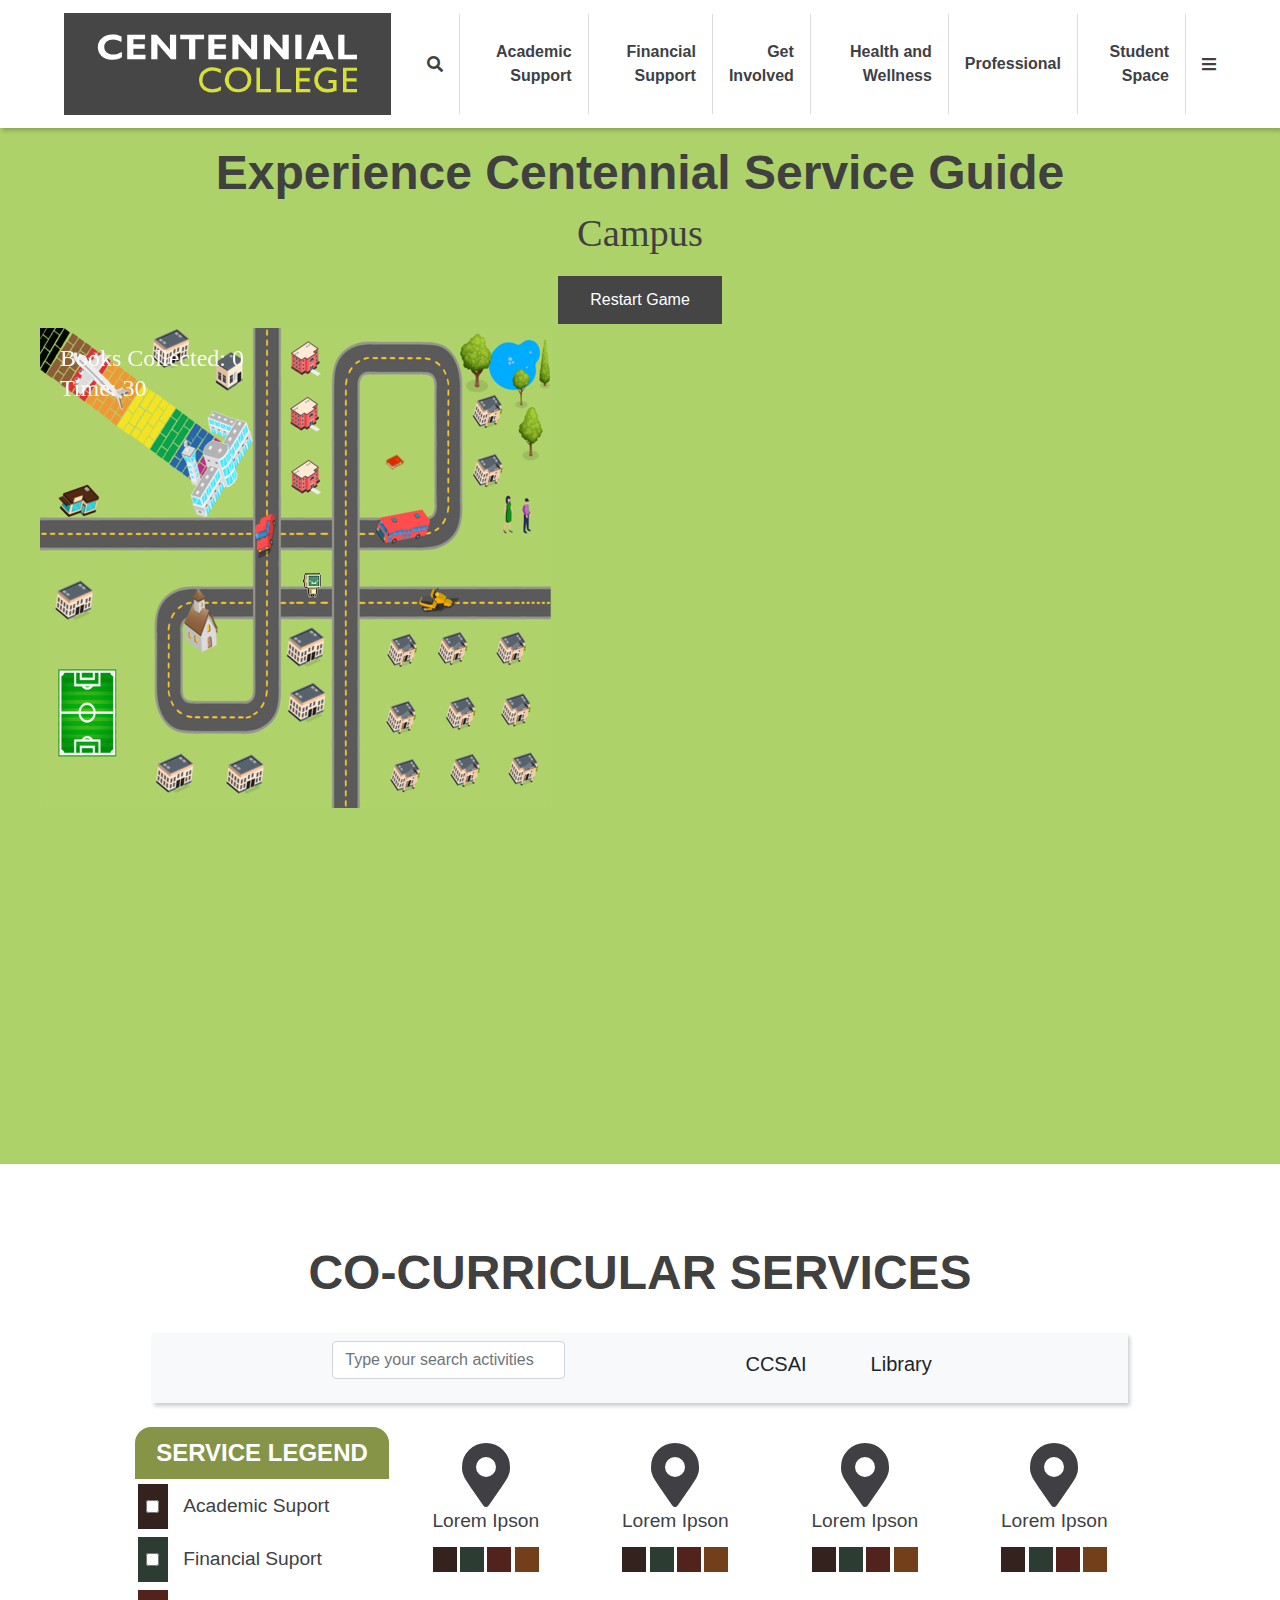
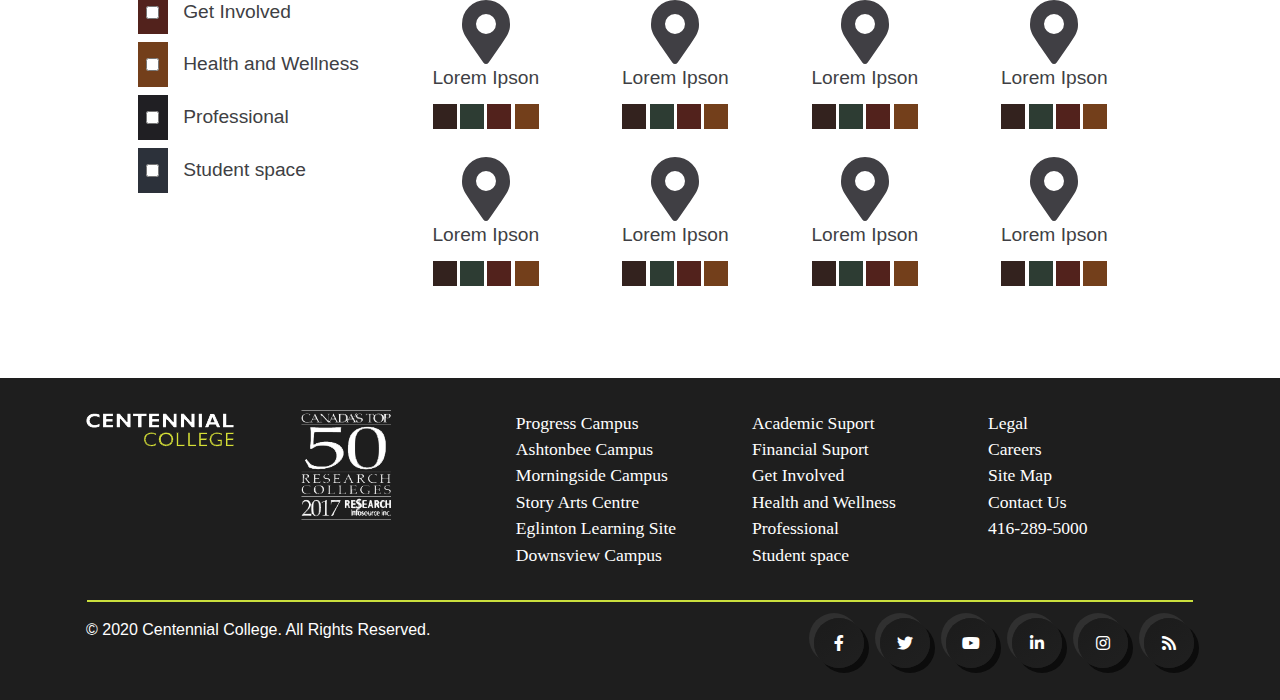
==== campus.html @ 66acb299 "pull updates" ====
<!DOCTYPE html>
<html lang="en">

<head>
    <meta charset="UTF-8" />
    <meta name="viewport" content="width=device-width, initial-scale=1.0" />
    <title>Centennial College | Community Colleges in Toronto, Canada</title>

    <meta http-equiv="X-UA-Compatible" content="IE=edge" />
    <meta http-equiv="Content-Type" content="text/html; charset=UTF-8" />
    <meta name="viewport" content="width=device-width, initial-scale=1.0, maximum-scale=1.0, user-scalable=no" />
    <meta name="mobile-web-app-capable" content="yes" />
    <link rel="icon" type="image/x-icon" href="assets/images/favicon.png" />
    <link rel="stylesheet" href="style.css" />
    <link rel="stylesheet" href="assets/css/all.min.css" />
    <link rel="stylesheet" href="assets/css/bootstrap.min.css" />
    <link rel="stylesheet" href="assets/css/flexboxgrid.min.css" />
</head>

<body>
    <!--Navigation section-->

    <section class="navbarmenu">
        <nav class="navbar navbar-expand-sm navbar-light justify-content-end">
            <div class="container-fluid container-menu">
                <a class="navbar-brand" href="index.html"><img src="assets/images/centennial_college_logo.png" /></a>
                <button class="disablebtn ml-auto mr-1"></button>
                <button class="navbar-toggler" type="button" data-toggle="collapse" data-target="#navbarSupportedContent">
          <span class="navbar-toggler-icon"></span>
        </button>
                <div class="collapse navbar-collapse flex-grow-0" id="navbarSupportedContent">
                    <ul class="navbar-nav text-right">
                        <li><i class="fas fa-search"></i></li>
                        <li>Academic Support</li>
                        <li>Financial Support</li>
                        <li>Get Involved</li>
                        <li>Health and Wellness</li>
                        <li>Professional</li>
                        <li>Student Space</li>
                        <li><i class="fas fa-bars"></i></li>
                    </ul>
                </div>
            </div>
        </nav>
    </section>

    <!--CHOOSE THE CAMPUS SECTION-->

    <!--for the fake menu-->
    <div class="gap"></div>
    <!---------------------->

    <section class="downsview">
        <div class="container-fluid">
            <div class="title-m2">
                <h1>Experience Centennial Service Guide</h1>
                <h2>Campus</h2>
            </div>
            <div class="downsview-map">

                <iframe src="assets/game/index.html"></iframe>

            </div>
        </div>
    </section>



    <section class="co-curricular">
        <div class="container cc-services">
            <div class="title-m2">
                <h1>CO-CURRICULAR SERVICES</h1>
            </div>
            <br>
            <nav class="navbar navbar-light bg-light justify-content-between">
                <div id="header"></div>
                <form role="form">
                    <div class="form-group">
                        <input type="input" class="form-control input-lg" id="txt-search" placeholder="Type your search activities" />
                    </div>
                </form>
                <div id="filter-records"></div>
                <div id="footer"></div>
            </nav>

            <br>
            <div class="row">
                <div class="col-3">
                    <div class="row">
                        <div class="col sl">SERVICE LEGEND</div>
                    </div>
                    <div class="row title-service">
                        <div class="col-1 asc"><input type="checkbox" /></div>
                        <div class="col as">Academic Suport</div>
                    </div>
                    <div class="row title-service">
                        <div class="col-1 fs"><input type="checkbox" /></div>
                        <div class="col as">Financial Suport</div>
                    </div>
                    <div class="row title-service">
                        <div class="col-1 gi"><input type="checkbox" /></div>
                        <div class="col as">Get Involved</div>
                    </div>
                    <div class="row title-service">
                        <div class="col-1 hw"><input type="checkbox" /></div>
                        <div class="col as">Health and Wellness</div>
                    </div>
                    <div class="row title-service">
                        <div class="col-1 prof"><input type="checkbox" /></div>
                        <div class="col as">Professional</div>
                    </div>
                    <div class="row title-service">
                        <div class="col-1 ss"><input type="checkbox" /></div>
                        <div class="col as">Student space</div>
                    </div>
                </div>

                <div class="col">
                    <div class="row ccurricular">
                        <div class="col">
                            <i class="fas fa-map-marker-alt"></i><br />
                            <a href="">Lorem Ipson</a>
                            <div class="smsquare">
                                <span class="s1"></span>
                                <span class="s2"></span>
                                <span class="s3"></span>
                                <span class="s4"></span>
                            </div>
                        </div>

                        <div class="col">
                            <i class="fas fa-map-marker-alt"></i><br />
                            <a href="">Lorem Ipson</a>
                            <div class="smsquare">
                                <span class="s1"></span>
                                <span class="s2"></span>
                                <span class="s3"></span>
                                <span class="s4"></span>
                            </div>
                        </div>

                        <div class="col">
                            <i class="fas fa-map-marker-alt"></i><br />
                            <a href="">Lorem Ipson</a>
                            <div class="smsquare">
                                <span class="s1"></span>
                                <span class="s2"></span>
                                <span class="s3"></span>
                                <span class="s4"></span>
                            </div>
                        </div>

                        <div class="col">
                            <i class="fas fa-map-marker-alt"></i><br />
                            <a href="">Lorem Ipson</a>
                            <div class="smsquare">
                                <span class="s1"></span>
                                <span class="s2"></span>
                                <span class="s3"></span>
                                <span class="s4"></span>
                            </div>
                        </div>
                    </div>

                    <div class="row ccurricular">
                        <div class="col">
                            <i class="fas fa-map-marker-alt"></i><br />
                            <a href="">Lorem Ipson</a>
                            <div class="smsquare">
                                <span class="s1"></span>
                                <span class="s2"></span>
                                <span class="s3"></span>
                                <span class="s4"></span>
                            </div>
                        </div>
                        <div class="col">
                            <i class="fas fa-map-marker-alt"></i><br />
                            <a href="">Lorem Ipson</a>
                            <div class="smsquare">
                                <span class="s1"></span>
                                <span class="s2"></span>
                                <span class="s3"></span>
                                <span class="s4"></span>
                            </div>
                        </div>
                        <div class="col">
                            <i class="fas fa-map-marker-alt"></i><br />
                            <a href="">Lorem Ipson</a>
                            <div class="smsquare">
                                <span class="s1"></span>
                                <span class="s2"></span>
                                <span class="s3"></span>
                                <span class="s4"></span>
                            </div>
                        </div>
                        <div class="col">
                            <i class="fas fa-map-marker-alt"></i><br />
                            <a href="">Lorem Ipson</a>
                            <div class="smsquare">
                                <span class="s1"></span>
                                <span class="s2"></span>
                                <span class="s3"></span>
                                <span class="s4"></span>
                            </div>
                        </div>
                    </div>

                    <div class="row ccurricular">
                        <div class="col">
                            <i class="fas fa-map-marker-alt"></i><br />
                            <a href="">Lorem Ipson</a>
                            <div class="smsquare">
                                <span class="s1"></span>
                                <span class="s2"></span>
                                <span class="s3"></span>
                                <span class="s4"></span>
                            </div>
                        </div>
                        <div class="col">
                            <i class="fas fa-map-marker-alt"></i><br />
                            <a href="">Lorem Ipson</a>
                            <div class="smsquare">
                                <span class="s1"></span>
                                <span class="s2"></span>
                                <span class="s3"></span>
                                <span class="s4"></span>
                            </div>
                        </div>
                        <div class="col">
                            <i class="fas fa-map-marker-alt"></i><br />
                            <a href="">Lorem Ipson</a>
                            <div class="smsquare">
                                <span class="s1"></span>
                                <span class="s2"></span>
                                <span class="s3"></span>
                                <span class="s4"></span>
                            </div>
                        </div>
                        <div class="col">
                            <i class="fas fa-map-marker-alt"></i><br />
                            <a href="">Lorem Ipson</a>
                            <div class="smsquare">
                                <span class="s1"></span>
                                <span class="s2"></span>
                                <span class="s3"></span>
                                <span class="s4"></span>
                            </div>
                        </div>
                    </div>
                </div>
    </section>

    <section class="footer">
        <div class="container">
            <div class="row">
                <div class="col"><img src="assets/images/rodape_img.png" /></div>
                <div class="col-md-1"></div>
                <div class="col">
                    <ul>
                        <li><a href="">Progress Campus</a></li>
                        <li><a href="">Ashtonbee Campus</a></li>
                        <li><a href="">Morningside Campus</a></li>
                        <li><a href="">Story Arts Centre</a></li>
                        <li><a href="">Eglinton Learning Site</a></li>
                        <li><a href="">Downsview Campus</a></li>
                    </ul>
                </div>
                <div class="col">
                    <ul>
                        <li><a href="">Academic Suport</a></li>
                        <li><a href="">Financial Suport</a></li>
                        <li><a href="">Get Involved</a></li>
                        <li><a href="">Health and Wellness</a></li>
                        <li><a href="">Professional</a></li>
                        <li><a href="">Student space</a></li>
                    </ul>
                </div>
                <div class="col">
                    <ul>
                        <li><a href="">Legal</a></li>
                        <li><a href="">Careers</a></li>
                        <li><a href="">Site Map</a></li>
                        <li><a href="">Contact Us</a></li>
                        <li><a href="">416-289-5000</a></li>
                    </ul>
                </div>
            </div>
            <hr />
            <div class="row">
                <div class="col">
                    <p>© 2020 Centennial College. All Rights Reserved.</p>
                </div>
                <div class="col">
                    <div class="social-media">
                        <div class="circle"><i class="fab fa-facebook-f"></i></div>
                        <div class="circle"><i class="fab fa-twitter"></i></div>
                        <div class="circle"><i class="fab fa-youtube"></i></div>
                        <div class="circle"><i class="fab fa-linkedin-in"></i></div>
                        <div class="circle"><i class="fab fa-instagram"></i></div>
                        <div class="circle"><i class="fas fa-rss"></i></div>
                    </div>
                </div>
            </div>
        </div>
    </section>


    <!--/Functions and scripts/-->
    <script src="assets/js/bootstrap.min.js"></script>
    <script src="assets/js/jquery-3.4.1.slim.min.js"></script>
    <script src="assets/js/jquery.min.js"></script>
    <script src="assets/popper.min.js"></script>
    <script src="assets/js/functions.js"></script>

    <script type="text/javascript">
        $(document).ready(function() {
            var data = [{
                location_id: "1",
                location_name: "CCSAI",
                location_type: "Health and Wellness",
                location_description: "61",
                location_redirecturl: "default_profile.png",
                location_filters: ["play", "gym", "lunch"]
            }, {
                location_id: "2",
                location_name: "Library",
                location_type: "Academic",
                location_description: "61",
                location_redirecturl: "default_profile.png",
                location_filters: ["books", "printing"]
            }];

            var outputInit = '<div class="row">';
            var countInit = 1;
            $.each(data, function(key, val) {
                outputInit += '<div class="col-md-6 well">';
                outputInit += '<div class="col-md-7">';
                outputInit += "<h5>" + val.location_name + "</h5>";
                outputInit += "</div>";
                outputInit += "</div>";
                if (countInit % 2 == 0) {
                    outputInit += '</div><div class="row">';
                }
                countInit++;
            });
            outputInit += "</div>";
            $("#filter-records").html(outputInit);

            $("#txt-search").keyup(function() {
                var searchField = $(this).val();
                if (searchField === "") {
                    var outputInit = '<div class="row">';
                    var countInit = 1;

                    $.each(data, function(key, val) {
                        outputInit += '<div class="col-md-6 well">';
                        outputInit += '<div class="col-md-7">';
                        outputInit += "<h5>" + val.location_name + "</h5>";
                        outputInit += "</div>";
                        outputInit += "</div>";
                        if (countInit % 2 == 0) {
                            outputInit += '</div><div class="row">';
                        }
                        countInit++;
                    });
                    outputInit += "</div>";
                    $("#filter-records").html(outputInit);
                    return;
                }

                var regex = new RegExp(searchField, "i");
                var output = '<div class="row">';
                var count = 1;

                function checkFilter(val, regex) {
                    val.location_filters.forEach(element => {
                        if (element.search(regex) != -1) return 1;
                    });
                }
                $.each(data, function(key, val) {
                    if (val.location_name.search(regex) != -1) {
                        output += '<div class="col-md-6 well">';
                        output += '<div class="col-md-7">';
                        output += "<h5>" + val.location_name + "</h5>";
                        output += "</div>";
                        output += "</div>";
                        if (count % 2 == 0) {
                            output += '</div><div class="row">';
                        }
                        count++;
                    }
                });
                output += "</div>";
                $("#filter-records").html(output);
            });
        });
    </script>

</body>

</html>
---- style.css ----
*,
body,
html {
    margin: 0;
    padding: 0;
    font-family: -apple-system, BlinkMacSystemFont, 'Segoe UI', Roboto, Oxygen, Ubuntu, Cantarell, 'Open Sans', 'Helvetica Neue', sans-serif;
}

nav {
    box-shadow: 2px 3px 4px rgba(0, 0, 0, .2);
    width: 100%;
    padding: 0;
    width: 100%;
}

.disablebtn {
    border: none;
}

.navbar-brand {
    padding-left: 1rem;
}

.navbar-nav {
    font-size: 1.2rem;
    padding: 0 !important;
    margin: 0 !important;
}

.navbar-nav li {
    display: flex;
    align-items: center;
    padding: 1rem;
    font-size: 1rem;
    font-weight: 600;
    border-right: .1px solid gainsboro;
    height: 100px;
    width: auto;
    color: #403f44;
}

.navbar-nav li:last-child {
    border-right: none;
}


/***********ALL CAMPUS SECTION***********/

.allcampus {
    padding: 0;
    background: url("assets/images/map_cocurricular.png") no-repeat #a3cf63;
    background-size: 100% 100%;
    height: 550px;
    width: 100%;
}

.title-area {
    display: flex;
    justify-content: center;
    text-align: center;
    padding-top: 1rem;
    margin: 0;
    background: #a3cf63;
}

.title h1 {
    font-size: 2rem;
    font-weight: bold;
    font-family: -apple-system, BlinkMacSystemFont, 'Segoe UI', Roboto, Oxygen, Ubuntu, Cantarell, 'Open Sans', 'Helvetica Neue', sans-serif;
}

.title h2 {
    font-size: 1.2rem;
}

.campusbuildings {
    text-align: center;
    z-index: 1;
    width: 100%;
}

.campusbuildings img {
    max-height: 100px;
}

.c1 {
    margin-top: .5rem;
}

.c1:hover img {
    filter: drop-shadow(5px 5px 5px #222);
    transition: all .8s ease;
}

.c1 i {
    position: relative;
    top: 1.5rem;
    font-size: 4rem;
    color: #cc2200;
    z-index: 1;
}

.c1:hover i {
    transition: all .8s ease;
    animation: rotatemap 1s alternate infinite;
}

@keyframes rotatemap {
    from {
        transform: rotateY(0deg);
    }
    to {
        transform: rotateY(360deg);
    }
}


/*BUTTON CAMPUS*/

.linkCampus {
    margin-top: .2rem;
    transition: all .15s linear 0s;
    text-transform: uppercase;
    color: #fff !important;
    text-decoration: none;
    border: .1rem solid #fff !important;
    font-weight: bold !important;
}

.linkCampus:hover {
    background: #fff;
    color: #010101 !important;
    transition: all .5s ease;
}

.linkCampus::after {
    transition: all .5s linear 0s;
    content: '';
    position: absolute;
    top: 2px;
    left: -4px;
    width: 8px;
    height: 8px;
    background-color: #404040;
    transform: rotate(45deg);
    z-index: -1;
}

.linkCampus::before {
    transition: all .5s linear 0s;
    content: '';
    position: absolute;
    bottom: -4px;
    right: 2px;
    width: 8px;
    height: 8px;
    background-color: #404040;
    transform: rotate(45deg);
    z-index: -1;
}

.curve {
    position: absolute;
    bottom: -406px;
    height: 200px;
    width: 100%;
    transform-origin: top;
}

.curve img {
    width: 100%;
    height: 100%;
}


/* Large devices (large desktops, 1200px and up) */

@media (min-width: 1300px) {
    .curve {
        position: absolute;
        bottom: -127px;
        height: 200px;
        width: 100%;
        transform-origin: top;
    }
}


/*/////////CONTENT/////////*/


/*Section Info Content*/

section.infocontent {
    margin: 0;
    padding-top: 10rem;
}

.title-m2 {
    text-align: center;
}

.title-m2 h1 {
    font-family: -apple-system, BlinkMacSystemFont, 'Segoe UI', Roboto, Oxygen, Ubuntu, Cantarell, 'Open Sans', 'Helvetica Neue', sans-serif;
    font-weight: bold;
    color: #404040;
    font-size: 3rem;
}

.title-m2 h2 {
    font-family: 'Montserrat';
    color: #404040;
    font-size: 2.4rem;
    font-weight: lighter;
}

.title-m2 p {
    font-family: 'Montserrat';
    color: #404040;
    font-size: 1.4rem;
    font-weight: lighter;
    padding: 0;
    margin: 0;
}

.info {
    margin-top: 5rem;
    text-align: center;
}

section.infocontent p {
    text-align: left;
    font-size: 1.2rem;
}

.did-you-know {
    margin-top: 5rem;
    background: #38383a;
    color: #fff;
    padding: 5rem;
}

.did-you-know h3 {
    margin-bottom: 3rem;
    font-size: 3rem;
    text-align: center;
}

.did-you-know ul li {
    text-align: left;
    margin-left: 4rem;
    font-size: 1.2rem;
}

.did-you-know a,
.did-you-know span.green {
    color: #cadf3d;
}


/*SECTION CO-CURRICULAR*/

section.co-curricular .cc-services {
    padding: 5rem;
    text-align: center;
}

.title-dark {
    margin-bottom: 3rem;
    text-align: center;
}

.title-dark h1 {
    font-family: -apple-system, BlinkMacSystemFont, 'Segoe UI', Roboto, Oxygen, Ubuntu, Cantarell, 'Open Sans', 'Helvetica Neue', sans-serif;
    font-weight: bold;
    color: #010101;
    font-size: 3rem;
}

.title-dark h2 {
    font-family: 'Montserrat';
    color: #fff;
    font-size: 2.4rem;
    font-weight: lighter;
}

.title-service {
    color: #403f44;
    text-align: center;
    background: #fff;
    margin: .1rem;
    padding: .2rem;
}

.sl {
    font-weight: bold;
    background: #869448;
    font-size: 1.5rem;
    padding: .5rem;
    color: #fff;
    text-align: center;
    border-radius: 1rem 1rem 0 0;
}

.cc-services input[type=checkbox] {
    position: absolute;
    top: 1rem;
    left: .5rem;
}

.as {
    font-size: 1.2rem;
    padding: .5rem;
    text-align: left;
}

.asc {
    background: #33221e;
}

.fs {
    background: #2d3c33;
}

.gi {
    background: #52221c;
}

.hw {
    background: #733f1b;
}

.prof {
    background: #201f23;
}

.ss {
    background: #2c313a;
}

.ccurricular {
    text-align: center;
}

.ccurricular .col {
    margin-left: .5rem;
    margin-bottom: .5rem;
    background: #fff;
    padding: 1rem;
    border-radius: 1rem;
}

.ccurricular i {
    color: #403f44;
    font-size: 4rem;
}

.ccurricular a {
    color: #403f44;
    font-size: 1.2rem;
}

.ccurricular a:hover {
    color: #403f44;
}

.ccurricular:hover i {
    transform: rotateY(180deg);
}

.smsquare span {
    position: relative;
    top: .5rem;
    display: inline;
    margin: .1rem;
    padding-left: 1.5rem;
    padding-bottom: .5rem;
}

span.s1 {
    background: #33221e;
    width: 100%;
}

span.s2 {
    background: #2d3c33;
    width: 100%;
}

span.s3 {
    background: #52221c;
    width: 100%;
}

span.s4 {
    background: #733f1b;
    width: 100%;
}

section.footer {
    position: relative;
    background: #1e1e1e;
    padding: 2rem;
    margin: 0;
    color: #fff
}

section.footer ul {
    list-style-type: none;
}

section.footer ul li {
    vertical-align: bottom;
}

section.footer ul li a {
    font-size: 1.1rem;
    font-family: 'Montserrat';
    color: #fff;
}

section.footer hr {
    border: 0.05rem solid #cadf3d;
}

section.footer .social-media {
    display: flex;
    flex-direction: row;
    justify-content: flex-end;
}

section.footer .circle {
    display: flex;
    justify-content: center;
    align-items: center;
    width: 50px;
    height: 50px;
    border-radius: 50%;
    background: linear-gradient(145deg, #1b1b1b, #202020);
    box-shadow: 5px 5px 0px #0c0c0c, -5px -5px 0px #303030;
    margin-left: 1rem;
}


/*****************DOWNSVIEW***********************/

section.downsview {
    padding-top: 1rem;
    background: #aed26a;
}

.downsview-map {
    display: flex;
    justify-content: center;
    align-items: center;
    background: url("../images/downsview_map.png") no-repeat top center;
    background-size: contain;
    width: 100%;
    height: 100vh;
}

iframe {
    width: 100%;
    height: 100%;
    border: none;
}

.dv1 {
    text-align: center;
    position: absolute;
    left: -10rem;
    top: 0;
}

.title-dv {
    width: 30%;
    position: relative;
    left: 34.5%;
    height: auto;
    text-align: center;
}


/*Game screen*/
---- assets/css/flexboxgrid.min.css ----
.container-fluid{margin-right:auto;margin-left:auto;padding-right:2rem;padding-left:2rem}.row{box-sizing:border-box;display:-ms-flexbox;display:-webkit-box;display:flex;-ms-flex:0 1 auto;-webkit-box-flex:0;flex:0 1 auto;-ms-flex-direction:row;-webkit-box-orient:horizontal;-webkit-box-direction:normal;flex-direction:row;-ms-flex-wrap:wrap;flex-wrap:wrap;margin-right:-1rem;margin-left:-1rem}.row.reverse{-ms-flex-direction:row-reverse;-webkit-box-orient:horizontal;-webkit-box-direction:reverse;flex-direction:row-reverse}.col.reverse{-ms-flex-direction:column-reverse;-webkit-box-orient:vertical;-webkit-box-direction:reverse;flex-direction:column-reverse}.col-xs,.col-xs-1,.col-xs-10,.col-xs-11,.col-xs-12,.col-xs-2,.col-xs-3,.col-xs-4,.col-xs-5,.col-xs-6,.col-xs-7,.col-xs-8,.col-xs-9{box-sizing:border-box;-ms-flex:0 0 auto;-webkit-box-flex:0;flex:0 0 auto;padding-right:1rem;padding-left:1rem}.col-xs{-webkit-flex-grow:1;-ms-flex-positive:1;-webkit-box-flex:1;flex-grow:1;-ms-flex-preferred-size:0;flex-basis:0;max-width:100%}.col-xs-1{-ms-flex-preferred-size:8.333%;flex-basis:8.333%;max-width:8.333%}.col-xs-2{-ms-flex-preferred-size:16.667%;flex-basis:16.667%;max-width:16.667%}.col-xs-3{-ms-flex-preferred-size:25%;flex-basis:25%;max-width:25%}.col-xs-4{-ms-flex-preferred-size:33.333%;flex-basis:33.333%;max-width:33.333%}.col-xs-5{-ms-flex-preferred-size:41.667%;flex-basis:41.667%;max-width:41.667%}.col-xs-6{-ms-flex-preferred-size:50%;flex-basis:50%;max-width:50%}.col-xs-7{-ms-flex-preferred-size:58.333%;flex-basis:58.333%;max-width:58.333%}.col-xs-8{-ms-flex-preferred-size:66.667%;flex-basis:66.667%;max-width:66.667%}.col-xs-9{-ms-flex-preferred-size:75%;flex-basis:75%;max-width:75%}.col-xs-10{-ms-flex-preferred-size:83.333%;flex-basis:83.333%;max-width:83.333%}.col-xs-11{-ms-flex-preferred-size:91.667%;flex-basis:91.667%;max-width:91.667%}.col-xs-12{-ms-flex-preferred-size:100%;flex-basis:100%;max-width:100%}.col-xs-offset-1{margin-left:8.333%}.col-xs-offset-2{margin-left:16.667%}.col-xs-offset-3{margin-left:25%}.col-xs-offset-4{margin-left:33.333%}.col-xs-offset-5{margin-left:41.667%}.col-xs-offset-6{margin-left:50%}.col-xs-offset-7{margin-left:58.333%}.col-xs-offset-8{margin-left:66.667%}.col-xs-offset-9{margin-left:75%}.col-xs-offset-10{margin-left:83.333%}.col-xs-offset-11{margin-left:91.667%}.start-xs{-ms-flex-pack:start;-webkit-box-pack:start;justify-content:flex-start;text-align:start}.center-xs{-ms-flex-pack:center;-webkit-box-pack:center;justify-content:center;text-align:center}.end-xs{-ms-flex-pack:end;-webkit-box-pack:end;justify-content:flex-end;text-align:end}.top-xs{-ms-flex-align:start;-webkit-box-align:start;align-items:flex-start}.middle-xs{-ms-flex-align:center;-webkit-box-align:center;align-items:center}.bottom-xs{-ms-flex-align:end;-webkit-box-align:end;align-items:flex-end}.around-xs{-ms-flex-pack:distribute;justify-content:space-around}.between-xs{-ms-flex-pack:justify;-webkit-box-pack:justify;justify-content:space-between}.first-xs{-ms-flex-order:-1;-webkit-box-ordinal-group:0;order:-1}.last-xs{-ms-flex-order:1;-webkit-box-ordinal-group:2;order:1}@media only screen and (min-width:48em){.container{width:46rem}.col-sm,.col-sm-1,.col-sm-10,.col-sm-11,.col-sm-12,.col-sm-2,.col-sm-3,.col-sm-4,.col-sm-5,.col-sm-6,.col-sm-7,.col-sm-8,.col-sm-9{box-sizing:border-box;-ms-flex:0 0 auto;-webkit-box-flex:0;flex:0 0 auto;padding-right:1rem;padding-left:1rem}.col-sm{-webkit-flex-grow:1;-ms-flex-positive:1;-webkit-box-flex:1;flex-grow:1;-ms-flex-preferred-size:0;flex-basis:0;max-width:100%}.col-sm-1{-ms-flex-preferred-size:8.333%;flex-basis:8.333%;max-width:8.333%}.col-sm-2{-ms-flex-preferred-size:16.667%;flex-basis:16.667%;max-width:16.667%}.col-sm-3{-ms-flex-preferred-size:25%;flex-basis:25%;max-width:25%}.col-sm-4{-ms-flex-preferred-size:33.333%;flex-basis:33.333%;max-width:33.333%}.col-sm-5{-ms-flex-preferred-size:41.667%;flex-basis:41.667%;max-width:41.667%}.col-sm-6{-ms-flex-preferred-size:50%;flex-basis:50%;max-width:50%}.col-sm-7{-ms-flex-preferred-size:58.333%;flex-basis:58.333%;max-width:58.333%}.col-sm-8{-ms-flex-preferred-size:66.667%;flex-basis:66.667%;max-width:66.667%}.col-sm-9{-ms-flex-preferred-size:75%;flex-basis:75%;max-width:75%}.col-sm-10{-ms-flex-preferred-size:83.333%;flex-basis:83.333%;max-width:83.333%}.col-sm-11{-ms-flex-preferred-size:91.667%;flex-basis:91.667%;max-width:91.667%}.col-sm-12{-ms-flex-preferred-size:100%;flex-basis:100%;max-width:100%}.col-sm-offset-1{margin-left:8.333%}.col-sm-offset-2{margin-left:16.667%}.col-sm-offset-3{margin-left:25%}.col-sm-offset-4{margin-left:33.333%}.col-sm-offset-5{margin-left:41.667%}.col-sm-offset-6{margin-left:50%}.col-sm-offset-7{margin-left:58.333%}.col-sm-offset-8{margin-left:66.667%}.col-sm-offset-9{margin-left:75%}.col-sm-offset-10{margin-left:83.333%}.col-sm-offset-11{margin-left:91.667%}.start-sm{-ms-flex-pack:start;-webkit-box-pack:start;justify-content:flex-start;text-align:start}.center-sm{-ms-flex-pack:center;-webkit-box-pack:center;justify-content:center;text-align:center}.end-sm{-ms-flex-pack:end;-webkit-box-pack:end;justify-content:flex-end;text-align:end}.top-sm{-ms-flex-align:start;-webkit-box-align:start;align-items:flex-start}.middle-sm{-ms-flex-align:center;-webkit-box-align:center;align-items:center}.bottom-sm{-ms-flex-align:end;-webkit-box-align:end;align-items:flex-end}.around-sm{-ms-flex-pack:distribute;justify-content:space-around}.between-sm{-ms-flex-pack:justify;-webkit-box-pack:justify;justify-content:space-between}.first-sm{-ms-flex-order:-1;-webkit-box-ordinal-group:0;order:-1}.last-sm{-ms-flex-order:1;-webkit-box-ordinal-group:2;order:1}}@media only screen and (min-width:62em){.container{width:61rem}.col-md,.col-md-1,.col-md-10,.col-md-11,.col-md-12,.col-md-2,.col-md-3,.col-md-4,.col-md-5,.col-md-6,.col-md-7,.col-md-8,.col-md-9{box-sizing:border-box;-ms-flex:0 0 auto;-webkit-box-flex:0;flex:0 0 auto;padding-right:1rem;padding-left:1rem}.col-md{-webkit-flex-grow:1;-ms-flex-positive:1;-webkit-box-flex:1;flex-grow:1;-ms-flex-preferred-size:0;flex-basis:0;max-width:100%}.col-md-1{-ms-flex-preferred-size:8.333%;flex-basis:8.333%;max-width:8.333%}.col-md-2{-ms-flex-preferred-size:16.667%;flex-basis:16.667%;max-width:16.667%}.col-md-3{-ms-flex-preferred-size:25%;flex-basis:25%;max-width:25%}.col-md-4{-ms-flex-preferred-size:33.333%;flex-basis:33.333%;max-width:33.333%}.col-md-5{-ms-flex-preferred-size:41.667%;flex-basis:41.667%;max-width:41.667%}.col-md-6{-ms-flex-preferred-size:50%;flex-basis:50%;max-width:50%}.col-md-7{-ms-flex-preferred-size:58.333%;flex-basis:58.333%;max-width:58.333%}.col-md-8{-ms-flex-preferred-size:66.667%;flex-basis:66.667%;max-width:66.667%}.col-md-9{-ms-flex-preferred-size:75%;flex-basis:75%;max-width:75%}.col-md-10{-ms-flex-preferred-size:83.333%;flex-basis:83.333%;max-width:83.333%}.col-md-11{-ms-flex-preferred-size:91.667%;flex-basis:91.667%;max-width:91.667%}.col-md-12{-ms-flex-preferred-size:100%;flex-basis:100%;max-width:100%}.col-md-offset-1{margin-left:8.333%}.col-md-offset-2{margin-left:16.667%}.col-md-offset-3{margin-left:25%}.col-md-offset-4{margin-left:33.333%}.col-md-offset-5{margin-left:41.667%}.col-md-offset-6{margin-left:50%}.col-md-offset-7{margin-left:58.333%}.col-md-offset-8{margin-left:66.667%}.col-md-offset-9{margin-left:75%}.col-md-offset-10{margin-left:83.333%}.col-md-offset-11{margin-left:91.667%}.start-md{-ms-flex-pack:start;-webkit-box-pack:start;justify-content:flex-start;text-align:start}.center-md{-ms-flex-pack:center;-webkit-box-pack:center;justify-content:center;text-align:center}.end-md{-ms-flex-pack:end;-webkit-box-pack:end;justify-content:flex-end;text-align:end}.top-md{-ms-flex-align:start;-webkit-box-align:start;align-items:flex-start}.middle-md{-ms-flex-align:center;-webkit-box-align:center;align-items:center}.bottom-md{-ms-flex-align:end;-webkit-box-align:end;align-items:flex-end}.around-md{-ms-flex-pack:distribute;justify-content:space-around}.between-md{-ms-flex-pack:justify;-webkit-box-pack:justify;justify-content:space-between}.first-md{-ms-flex-order:-1;-webkit-box-ordinal-group:0;order:-1}.last-md{-ms-flex-order:1;-webkit-box-ordinal-group:2;order:1}}@media only screen and (min-width:75em){.container{width:71rem}.col-lg,.col-lg-1,.col-lg-10,.col-lg-11,.col-lg-12,.col-lg-2,.col-lg-3,.col-lg-4,.col-lg-5,.col-lg-6,.col-lg-7,.col-lg-8,.col-lg-9{box-sizing:border-box;-ms-flex:0 0 auto;-webkit-box-flex:0;flex:0 0 auto;padding-right:1rem;padding-left:1rem}.col-lg{-webkit-flex-grow:1;-ms-flex-positive:1;-webkit-box-flex:1;flex-grow:1;-ms-flex-preferred-size:0;flex-basis:0;max-width:100%}.col-lg-1{-ms-flex-preferred-size:8.333%;flex-basis:8.333%;max-width:8.333%}.col-lg-2{-ms-flex-preferred-size:16.667%;flex-basis:16.667%;max-width:16.667%}.col-lg-3{-ms-flex-preferred-size:25%;flex-basis:25%;max-width:25%}.col-lg-4{-ms-flex-preferred-size:33.333%;flex-basis:33.333%;max-width:33.333%}.col-lg-5{-ms-flex-preferred-size:41.667%;flex-basis:41.667%;max-width:41.667%}.col-lg-6{-ms-flex-preferred-size:50%;flex-basis:50%;max-width:50%}.col-lg-7{-ms-flex-preferred-size:58.333%;flex-basis:58.333%;max-width:58.333%}.col-lg-8{-ms-flex-preferred-size:66.667%;flex-basis:66.667%;max-width:66.667%}.col-lg-9{-ms-flex-preferred-size:75%;flex-basis:75%;max-width:75%}.col-lg-10{-ms-flex-preferred-size:83.333%;flex-basis:83.333%;max-width:83.333%}.col-lg-11{-ms-flex-preferred-size:91.667%;flex-basis:91.667%;max-width:91.667%}.col-lg-12{-ms-flex-preferred-size:100%;flex-basis:100%;max-width:100%}.col-lg-offset-1{margin-left:8.333%}.col-lg-offset-2{margin-left:16.667%}.col-lg-offset-3{margin-left:25%}.col-lg-offset-4{margin-left:33.333%}.col-lg-offset-5{margin-left:41.667%}.col-lg-offset-6{margin-left:50%}.col-lg-offset-7{margin-left:58.333%}.col-lg-offset-8{margin-left:66.667%}.col-lg-offset-9{margin-left:75%}.col-lg-offset-10{margin-left:83.333%}.col-lg-offset-11{margin-left:91.667%}.start-lg{-ms-flex-pack:start;-webkit-box-pack:start;justify-content:flex-start;text-align:start}.center-lg{-ms-flex-pack:center;-webkit-box-pack:center;justify-content:center;text-align:center}.end-lg{-ms-flex-pack:end;-webkit-box-pack:end;justify-content:flex-end;text-align:end}.top-lg{-ms-flex-align:start;-webkit-box-align:start;align-items:flex-start}.middle-lg{-ms-flex-align:center;-webkit-box-align:center;align-items:center}.bottom-lg{-ms-flex-align:end;-webkit-box-align:end;align-items:flex-end}.around-lg{-ms-flex-pack:distribute;justify-content:space-around}.between-lg{-ms-flex-pack:justify;-webkit-box-pack:justify;justify-content:space-between}.first-lg{-ms-flex-order:-1;-webkit-box-ordinal-group:0;order:-1}.last-lg{-ms-flex-order:1;-webkit-box-ordinal-group:2;order:1}}
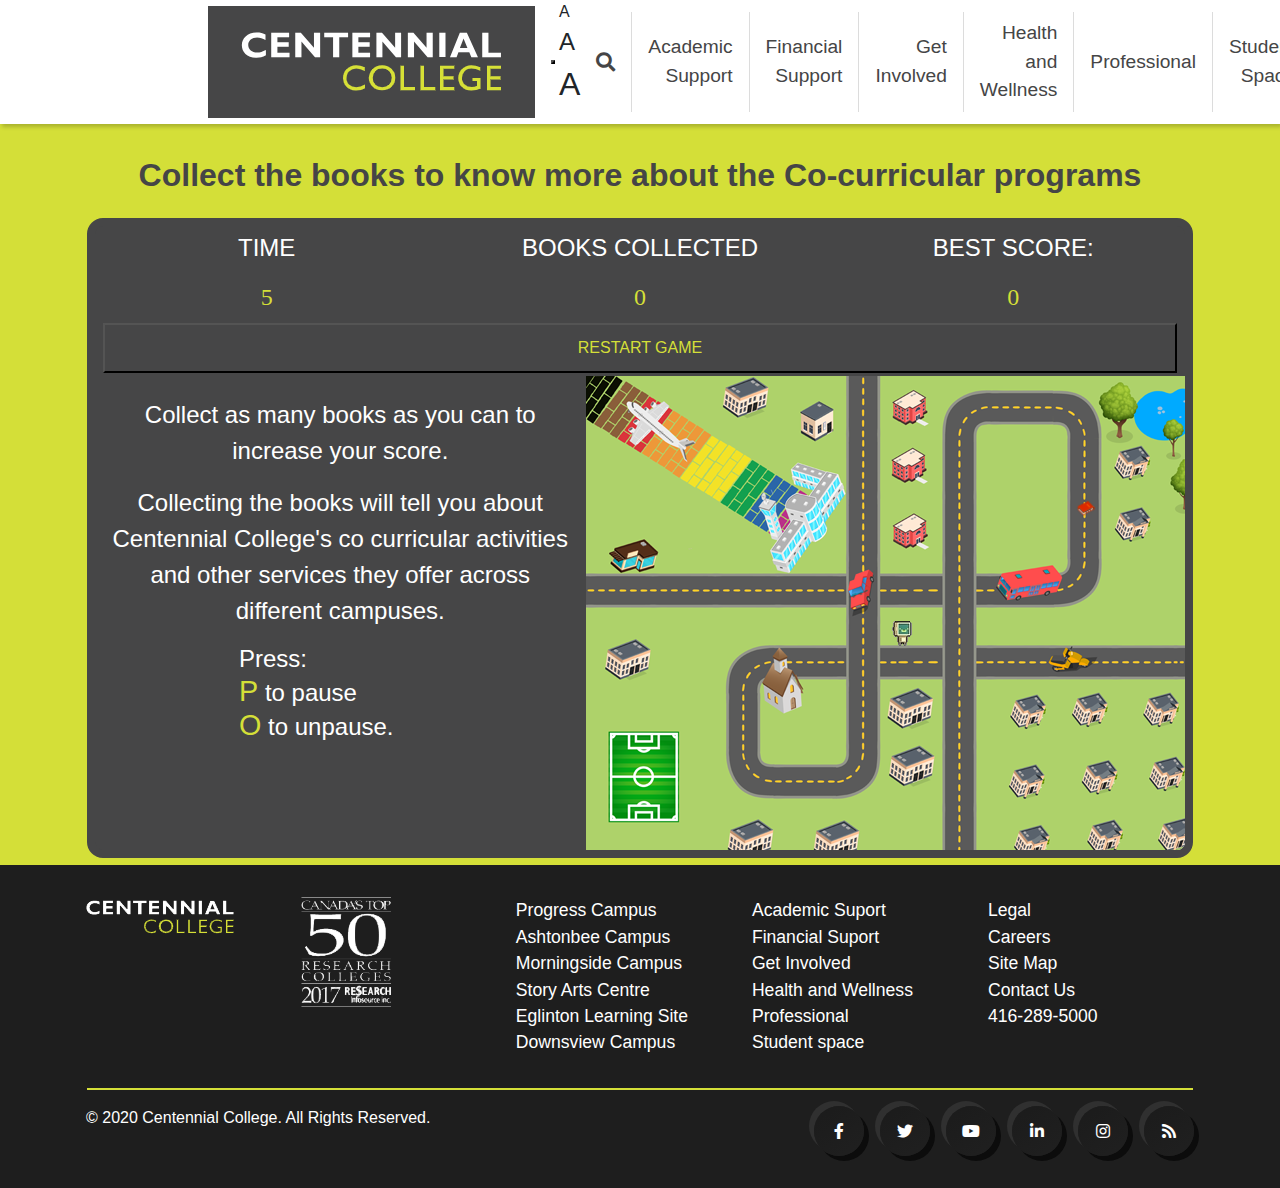
==== commit 62e73c2a: "update css files in game mode" ====
--- a/campus.html
+++ b/campus.html
@@ -19,16 +19,20 @@
 
 <body>
     <!--Navigation section-->
-
-    <section class="navbarmenu">
+    <header>
         <nav class="navbar navbar-expand-sm navbar-light justify-content-end">
-            <div class="container-fluid container-menu">
+            <div class="container-fluid">
                 <a class="navbar-brand" href="index.html"><img src="assets/images/centennial_college_logo.png" /></a>
                 <button class="disablebtn ml-auto mr-1"></button>
                 <button class="navbar-toggler" type="button" data-toggle="collapse" data-target="#navbarSupportedContent">
-          <span class="navbar-toggler-icon"></span>
-        </button>
-                <div class="collapse navbar-collapse flex-grow-0" id="navbarSupportedContent">
+            <span class="navbar-toggler-icon"></span>
+          </button>
+                <ul class="change-size-fonts">
+                    <li class="sm">A</li>
+                    <li class="md">A</li>
+                    <li class="bg">A</li>
+                </ul>
+                <div class="collapse navbar-collapse" id="navbarSupportedContent">
                     <ul class="navbar-nav text-right">
                         <li><i class="fas fa-search"></i></li>
                         <li>Academic Support</li>
@@ -42,8 +46,7 @@
                 </div>
             </div>
         </nav>
-    </section>
-
+    </header>
     <!--CHOOSE THE CAMPUS SECTION-->
 
     <!--for the fake menu-->
@@ -51,206 +54,19 @@
     <!---------------------->
 
     <section class="downsview">
-        <div class="container-fluid">
+        <div class="container">
             <div class="title-m2">
-                <h1>Experience Centennial Service Guide</h1>
-                <h2>Campus</h2>
+                <h3>
+                    Collect the books to know more about the Co-curricular programs
+                </h3>
             </div>
             <div class="downsview-map">
-
-                <iframe src="assets/game/index.html"></iframe>
-
+                <iframe src="game/index.html"></iframe>
             </div>
         </div>
     </section>
 
-
-
-    <section class="co-curricular">
-        <div class="container cc-services">
-            <div class="title-m2">
-                <h1>CO-CURRICULAR SERVICES</h1>
-            </div>
-            <br>
-            <nav class="navbar navbar-light bg-light justify-content-between">
-                <div id="header"></div>
-                <form role="form">
-                    <div class="form-group">
-                        <input type="input" class="form-control input-lg" id="txt-search" placeholder="Type your search activities" />
-                    </div>
-                </form>
-                <div id="filter-records"></div>
-                <div id="footer"></div>
-            </nav>
-
-            <br>
-            <div class="row">
-                <div class="col-3">
-                    <div class="row">
-                        <div class="col sl">SERVICE LEGEND</div>
-                    </div>
-                    <div class="row title-service">
-                        <div class="col-1 asc"><input type="checkbox" /></div>
-                        <div class="col as">Academic Suport</div>
-                    </div>
-                    <div class="row title-service">
-                        <div class="col-1 fs"><input type="checkbox" /></div>
-                        <div class="col as">Financial Suport</div>
-                    </div>
-                    <div class="row title-service">
-                        <div class="col-1 gi"><input type="checkbox" /></div>
-                        <div class="col as">Get Involved</div>
-                    </div>
-                    <div class="row title-service">
-                        <div class="col-1 hw"><input type="checkbox" /></div>
-                        <div class="col as">Health and Wellness</div>
-                    </div>
-                    <div class="row title-service">
-                        <div class="col-1 prof"><input type="checkbox" /></div>
-                        <div class="col as">Professional</div>
-                    </div>
-                    <div class="row title-service">
-                        <div class="col-1 ss"><input type="checkbox" /></div>
-                        <div class="col as">Student space</div>
-                    </div>
-                </div>
-
-                <div class="col">
-                    <div class="row ccurricular">
-                        <div class="col">
-                            <i class="fas fa-map-marker-alt"></i><br />
-                            <a href="">Lorem Ipson</a>
-                            <div class="smsquare">
-                                <span class="s1"></span>
-                                <span class="s2"></span>
-                                <span class="s3"></span>
-                                <span class="s4"></span>
-                            </div>
-                        </div>
-
-                        <div class="col">
-                            <i class="fas fa-map-marker-alt"></i><br />
-                            <a href="">Lorem Ipson</a>
-                            <div class="smsquare">
-                                <span class="s1"></span>
-                                <span class="s2"></span>
-                                <span class="s3"></span>
-                                <span class="s4"></span>
-                            </div>
-                        </div>
-
-                        <div class="col">
-                            <i class="fas fa-map-marker-alt"></i><br />
-                            <a href="">Lorem Ipson</a>
-                            <div class="smsquare">
-                                <span class="s1"></span>
-                                <span class="s2"></span>
-                                <span class="s3"></span>
-                                <span class="s4"></span>
-                            </div>
-                        </div>
-
-                        <div class="col">
-                            <i class="fas fa-map-marker-alt"></i><br />
-                            <a href="">Lorem Ipson</a>
-                            <div class="smsquare">
-                                <span class="s1"></span>
-                                <span class="s2"></span>
-                                <span class="s3"></span>
-                                <span class="s4"></span>
-                            </div>
-                        </div>
-                    </div>
-
-                    <div class="row ccurricular">
-                        <div class="col">
-                            <i class="fas fa-map-marker-alt"></i><br />
-                            <a href="">Lorem Ipson</a>
-                            <div class="smsquare">
-                                <span class="s1"></span>
-                                <span class="s2"></span>
-                                <span class="s3"></span>
-                                <span class="s4"></span>
-                            </div>
-                        </div>
-                        <div class="col">
-                            <i class="fas fa-map-marker-alt"></i><br />
-                            <a href="">Lorem Ipson</a>
-                            <div class="smsquare">
-                                <span class="s1"></span>
-                                <span class="s2"></span>
-                                <span class="s3"></span>
-                                <span class="s4"></span>
-                            </div>
-                        </div>
-                        <div class="col">
-                            <i class="fas fa-map-marker-alt"></i><br />
-                            <a href="">Lorem Ipson</a>
-                            <div class="smsquare">
-                                <span class="s1"></span>
-                                <span class="s2"></span>
-                                <span class="s3"></span>
-                                <span class="s4"></span>
-                            </div>
-                        </div>
-                        <div class="col">
-                            <i class="fas fa-map-marker-alt"></i><br />
-                            <a href="">Lorem Ipson</a>
-                            <div class="smsquare">
-                                <span class="s1"></span>
-                                <span class="s2"></span>
-                                <span class="s3"></span>
-                                <span class="s4"></span>
-                            </div>
-                        </div>
-                    </div>
-
-                    <div class="row ccurricular">
-                        <div class="col">
-                            <i class="fas fa-map-marker-alt"></i><br />
-                            <a href="">Lorem Ipson</a>
-                            <div class="smsquare">
-                                <span class="s1"></span>
-                                <span class="s2"></span>
-                                <span class="s3"></span>
-                                <span class="s4"></span>
-                            </div>
-                        </div>
-                        <div class="col">
-                            <i class="fas fa-map-marker-alt"></i><br />
-                            <a href="">Lorem Ipson</a>
-                            <div class="smsquare">
-                                <span class="s1"></span>
-                                <span class="s2"></span>
-                                <span class="s3"></span>
-                                <span class="s4"></span>
-                            </div>
-                        </div>
-                        <div class="col">
-                            <i class="fas fa-map-marker-alt"></i><br />
-                            <a href="">Lorem Ipson</a>
-                            <div class="smsquare">
-                                <span class="s1"></span>
-                                <span class="s2"></span>
-                                <span class="s3"></span>
-                                <span class="s4"></span>
-                            </div>
-                        </div>
-                        <div class="col">
-                            <i class="fas fa-map-marker-alt"></i><br />
-                            <a href="">Lorem Ipson</a>
-                            <div class="smsquare">
-                                <span class="s1"></span>
-                                <span class="s2"></span>
-                                <span class="s3"></span>
-                                <span class="s4"></span>
-                            </div>
-                        </div>
-                    </div>
-                </div>
-    </section>
-
-    <section class="footer">
+    <footer class="footer-area">
         <div class="container">
             <div class="row">
                 <div class="col"><img src="assets/images/rodape_img.png" /></div>
@@ -302,13 +118,11 @@
                 </div>
             </div>
         </div>
-    </section>
-
+    </footer>
 
     <!--/Functions and scripts/-->
     <script src="assets/js/bootstrap.min.js"></script>
     <script src="assets/js/jquery-3.4.1.slim.min.js"></script>
-    <script src="assets/js/jquery.min.js"></script>
     <script src="assets/popper.min.js"></script>
     <script src="assets/js/functions.js"></script>
 
@@ -373,7 +187,7 @@
                 var count = 1;
 
                 function checkFilter(val, regex) {
-                    val.location_filters.forEach(element => {
+                    val.location_filters.forEach((element) => {
                         if (element.search(regex) != -1) return 1;
                     });
                 }
@@ -395,7 +209,6 @@
             });
         });
     </script>
-
 </body>
 
 </html>--- a/style.css
+++ b/style.css
@@ -1,42 +1,64 @@
+@import url("./assets/css/_media.css");
+@font-face {
+    src: url("./assets/fonts/franklin-gothic/FranklinGothic.ttf");
+}
+
 *,
 body,
 html {
+    font-family: 'Franklin Gothic Medium', sans-serif;
     margin: 0;
     padding: 0;
-    font-family: -apple-system, BlinkMacSystemFont, 'Segoe UI', Roboto, Oxygen, Ubuntu, Cantarell, 'Open Sans', 'Helvetica Neue', sans-serif;
-}
+}
+
+
+/* Font Family */
 
 nav {
     box-shadow: 2px 3px 4px rgba(0, 0, 0, .2);
     width: 100%;
     padding: 0;
-    width: 100%;
-}
-
-.disablebtn {
-    border: none;
+}
+
+.navbar {
+    margin: 0 !important;
+    padding-bottom: 0 !important;
+    padding-top: 0 !important;
+    width: 100%;
 }
 
 .navbar-brand {
-    padding-left: 1rem;
+    background: #464647;
+    margin-left: 10rem;
+}
+
+.change-size-fonts li {
+    display: inline-grid;
+    align-items: center;
+}
+
+.change-size-fonts .md {
+    font-size: 1.5rem;
+}
+
+.change-size-fonts .bg {
+    font-size: 2rem;
 }
 
 .navbar-nav {
-    font-size: 1.2rem;
-    padding: 0 !important;
-    margin: 0 !important;
+    width: 100%;
 }
 
 .navbar-nav li {
     display: flex;
+    justify-content: flex-end;
     align-items: center;
     padding: 1rem;
-    font-size: 1rem;
-    font-weight: 600;
+    font-size: 1.2rem;
     border-right: .1px solid gainsboro;
     height: 100px;
-    width: auto;
-    color: #403f44;
+    color: #454546;
+    font-weight: 100;
 }
 
 .navbar-nav li:last-child {
@@ -48,9 +70,9 @@
 
 .allcampus {
     padding: 0;
-    background: url("assets/images/map_cocurricular.png") no-repeat #a3cf63;
+    background: url("assets/images/map_cocurricular.png") no-repeat #D4DF38;
     background-size: 100% 100%;
-    height: 550px;
+    height: 555px;
     width: 100%;
 }
 
@@ -60,7 +82,7 @@
     text-align: center;
     padding-top: 1rem;
     margin: 0;
-    background: #a3cf63;
+    background: #D4DF38;
 }
 
 .title h1 {
@@ -96,7 +118,7 @@
     position: relative;
     top: 1.5rem;
     font-size: 4rem;
-    color: #cc2200;
+    color: #D14124;
     z-index: 1;
 }
 
@@ -129,7 +151,7 @@
 
 .linkCampus:hover {
     background: #fff;
-    color: #010101 !important;
+    color: #454546 !important;
     transition: all .5s ease;
 }
 
@@ -141,7 +163,7 @@
     left: -4px;
     width: 8px;
     height: 8px;
-    background-color: #404040;
+    background-color: #454546;
     transform: rotate(45deg);
     z-index: -1;
 }
@@ -154,14 +176,14 @@
     right: 2px;
     width: 8px;
     height: 8px;
-    background-color: #404040;
+    background-color: #454546;
     transform: rotate(45deg);
     z-index: -1;
 }
 
 .curve {
-    position: absolute;
-    bottom: -406px;
+    position: relative;
+    top: 0;
     height: 200px;
     width: 100%;
     transform-origin: top;
@@ -170,19 +192,6 @@
 .curve img {
     width: 100%;
     height: 100%;
-}
-
-
-/* Large devices (large desktops, 1200px and up) */
-
-@media (min-width: 1300px) {
-    .curve {
-        position: absolute;
-        bottom: -127px;
-        height: 200px;
-        width: 100%;
-        transform-origin: top;
-    }
 }
 
 
@@ -193,29 +202,43 @@
 
 section.infocontent {
     margin: 0;
-    padding-top: 10rem;
 }
 
 .title-m2 {
     text-align: center;
+    padding: 1rem;
 }
 
 .title-m2 h1 {
     font-family: -apple-system, BlinkMacSystemFont, 'Segoe UI', Roboto, Oxygen, Ubuntu, Cantarell, 'Open Sans', 'Helvetica Neue', sans-serif;
     font-weight: bold;
-    color: #404040;
+    color: #454546;
     font-size: 3rem;
 }
 
 .title-m2 h2 {
-    font-family: 'Montserrat';
-    color: #404040;
+    font-family: -apple-system, BlinkMacSystemFont, 'Segoe UI', Roboto, Oxygen, Ubuntu, Cantarell, 'Open Sans', 'Helvetica Neue', sans-serif;
+    color: #454546;
     font-size: 2.4rem;
     font-weight: lighter;
 }
 
+.title-m2 h3 {
+    font-family: -apple-system, BlinkMacSystemFont, 'Segoe UI', Roboto, Oxygen, Ubuntu, Cantarell, 'Open Sans', 'Helvetica Neue', sans-serif;
+    font-weight: bold;
+    color: #454546;
+    font-size: 2rem;
+}
+
+.title-m2 h4 {
+    font-family: -apple-system, BlinkMacSystemFont, 'Segoe UI', Roboto, Oxygen, Ubuntu, Cantarell, 'Open Sans', 'Helvetica Neue', sans-serif;
+    font-weight: bold;
+    color: #fff;
+    font-size: 3rem;
+}
+
 .title-m2 p {
-    font-family: 'Montserrat';
+    font-family: -apple-system, BlinkMacSystemFont, 'Segoe UI', Roboto, Oxygen, Ubuntu, Cantarell, 'Open Sans', 'Helvetica Neue', sans-serif;
     color: #404040;
     font-size: 1.4rem;
     font-weight: lighter;
@@ -235,7 +258,7 @@
 
 .did-you-know {
     margin-top: 5rem;
-    background: #38383a;
+    background: #454546;
     color: #fff;
     padding: 5rem;
 }
@@ -254,7 +277,7 @@
 
 .did-you-know a,
 .did-you-know span.green {
-    color: #cadf3d;
+    color: #D4DF38;
 }
 
 
@@ -273,19 +296,19 @@
 .title-dark h1 {
     font-family: -apple-system, BlinkMacSystemFont, 'Segoe UI', Roboto, Oxygen, Ubuntu, Cantarell, 'Open Sans', 'Helvetica Neue', sans-serif;
     font-weight: bold;
-    color: #010101;
+    color: #454546;
     font-size: 3rem;
 }
 
 .title-dark h2 {
-    font-family: 'Montserrat';
+    font-family: -apple-system, BlinkMacSystemFont, 'Segoe UI', Roboto, Oxygen, Ubuntu, Cantarell, 'Open Sans', 'Helvetica Neue', sans-serif;
     color: #fff;
     font-size: 2.4rem;
     font-weight: lighter;
 }
 
 .title-service {
-    color: #403f44;
+    color: #454546;
     text-align: center;
     background: #fff;
     margin: .1rem;
@@ -294,7 +317,7 @@
 
 .sl {
     font-weight: bold;
-    background: #869448;
+    background: #00B2A9;
     font-size: 1.5rem;
     padding: .5rem;
     color: #fff;
@@ -315,27 +338,27 @@
 }
 
 .asc {
-    background: #33221e;
+    background: #F2A900;
 }
 
 .fs {
-    background: #2d3c33;
+    background: #4698CB;
 }
 
 .gi {
-    background: #52221c;
+    background: #00B2A9;
 }
 
 .hw {
-    background: #733f1b;
+    background: #D14124;
 }
 
 .prof {
-    background: #201f23;
+    background: #503D6B;
 }
 
 .ss {
-    background: #2c313a;
+    background: #004C97;
 }
 
 .ccurricular {
@@ -351,17 +374,17 @@
 }
 
 .ccurricular i {
-    color: #403f44;
+    color: #454546;
     font-size: 4rem;
 }
 
 .ccurricular a {
-    color: #403f44;
+    color: #454546;
     font-size: 1.2rem;
 }
 
 .ccurricular a:hover {
-    color: #403f44;
+    color: #454546;
 }
 
 .ccurricular:hover i {
@@ -378,58 +401,60 @@
 }
 
 span.s1 {
-    background: #33221e;
+    background: #F2A900;
     width: 100%;
 }
 
 span.s2 {
-    background: #2d3c33;
+    background: #4698CB;
     width: 100%;
 }
 
 span.s3 {
-    background: #52221c;
+    background: #00B2A9;
     width: 100%;
 }
 
 span.s4 {
-    background: #733f1b;
-    width: 100%;
-}
-
-section.footer {
+    background: #D14124;
+    width: 100%;
+}
+
+
+/*********************************/
+
+footer.footer-area {
     position: relative;
-    background: #1e1e1e;
+    background: #1E1E1E;
     padding: 2rem;
     margin: 0;
     color: #fff
 }
 
-section.footer ul {
+footer.footer-area ul {
     list-style-type: none;
 }
 
-section.footer ul li {
+footer.footer-area ul li {
     vertical-align: bottom;
 }
 
-section.footer ul li a {
+footer.footer-area ul li a {
     font-size: 1.1rem;
-    font-family: 'Montserrat';
     color: #fff;
 }
 
-section.footer hr {
-    border: 0.05rem solid #cadf3d;
-}
-
-section.footer .social-media {
+footer.footer-area hr {
+    border: 0.05rem solid #D4DF38;
+}
+
+footer.footer-area .social-media {
     display: flex;
     flex-direction: row;
     justify-content: flex-end;
 }
 
-section.footer .circle {
+footer.footer-area .circle {
     display: flex;
     justify-content: center;
     align-items: center;
@@ -446,23 +471,22 @@
 
 section.downsview {
     padding-top: 1rem;
-    background: #aed26a;
+    background: #D4DF38;
 }
 
 .downsview-map {
-    display: flex;
-    justify-content: center;
-    align-items: center;
-    background: url("../images/downsview_map.png") no-repeat top center;
-    background-size: contain;
-    width: 100%;
-    height: 100vh;
+    padding: 0;
+    margin: 0;
 }
 
 iframe {
-    width: 100%;
-    height: 100%;
-    border: none;
+    position: relative;
+    width: 100%;
+    height: 640px;
+    border: .5rem solid #464647;
+    border-radius: 1rem;
+    background: #464647 !important;
+    padding: 0;
 }
 
 .dv1 {
